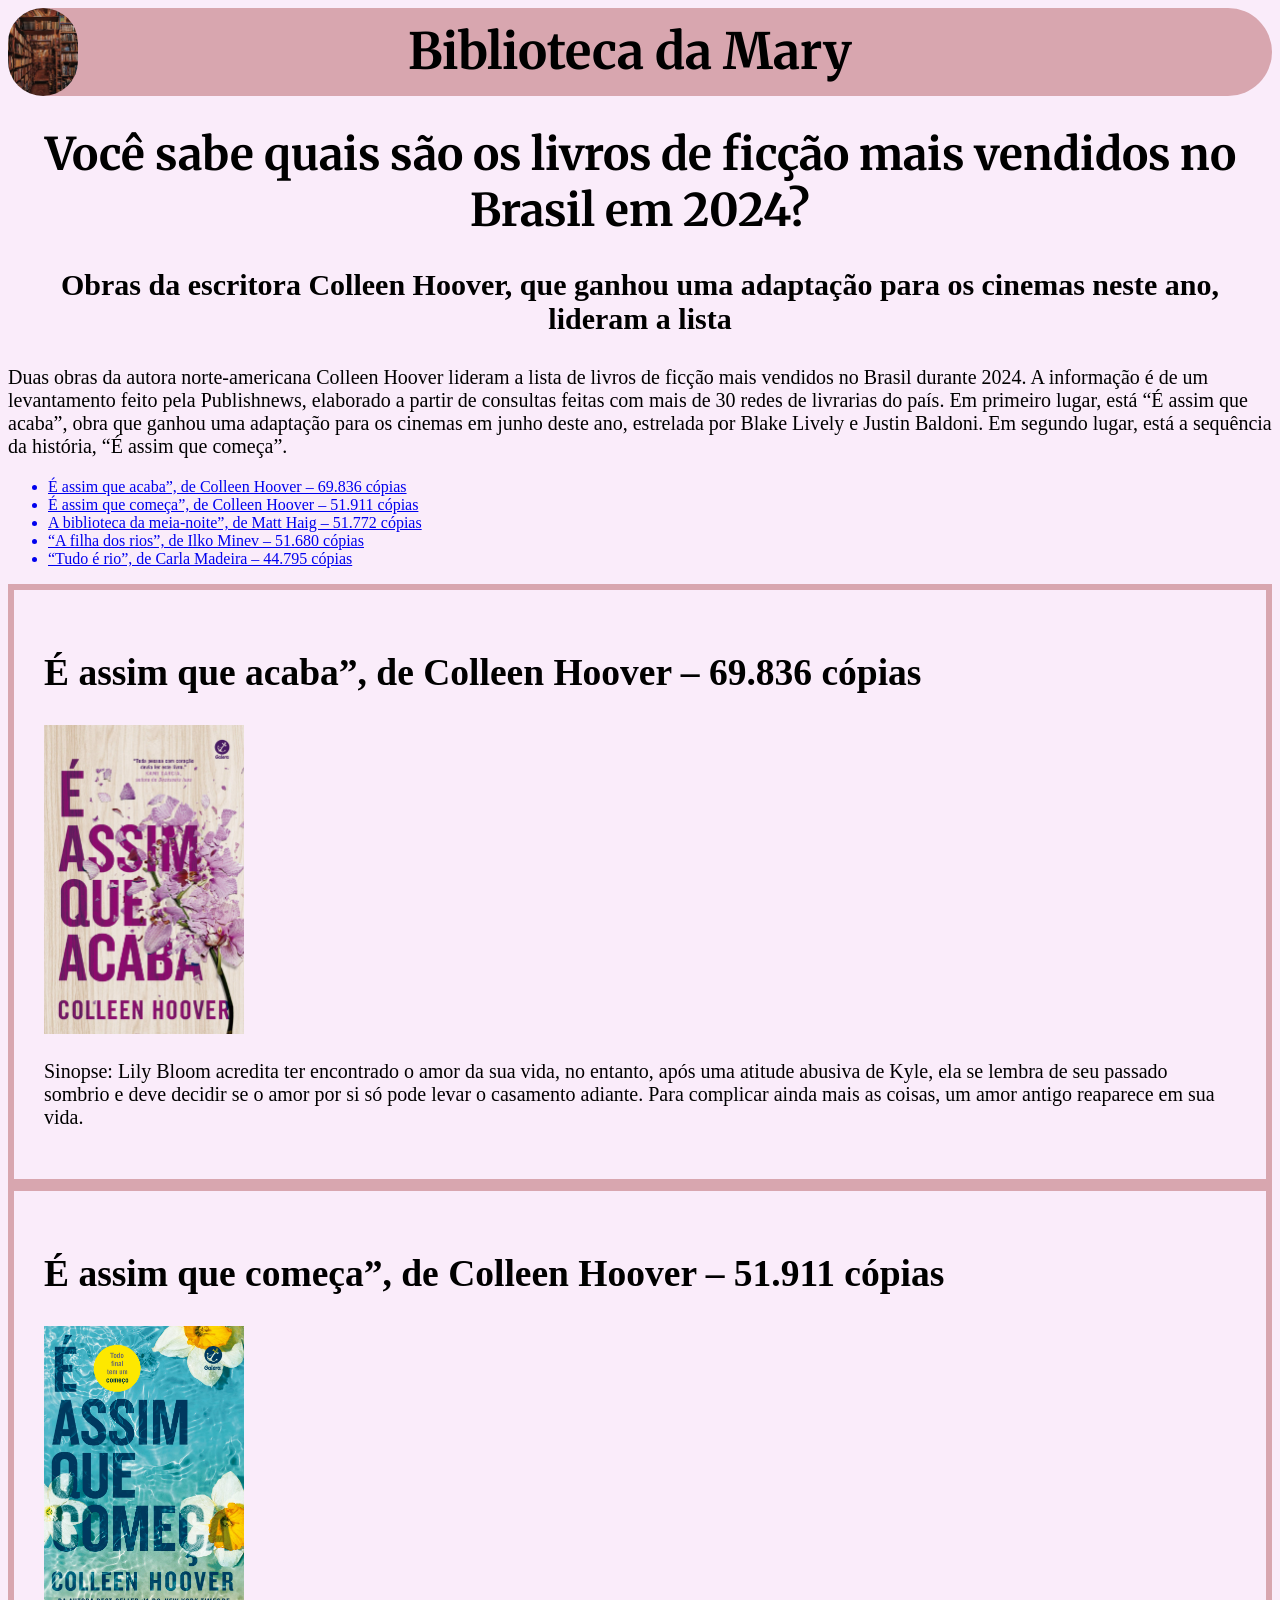
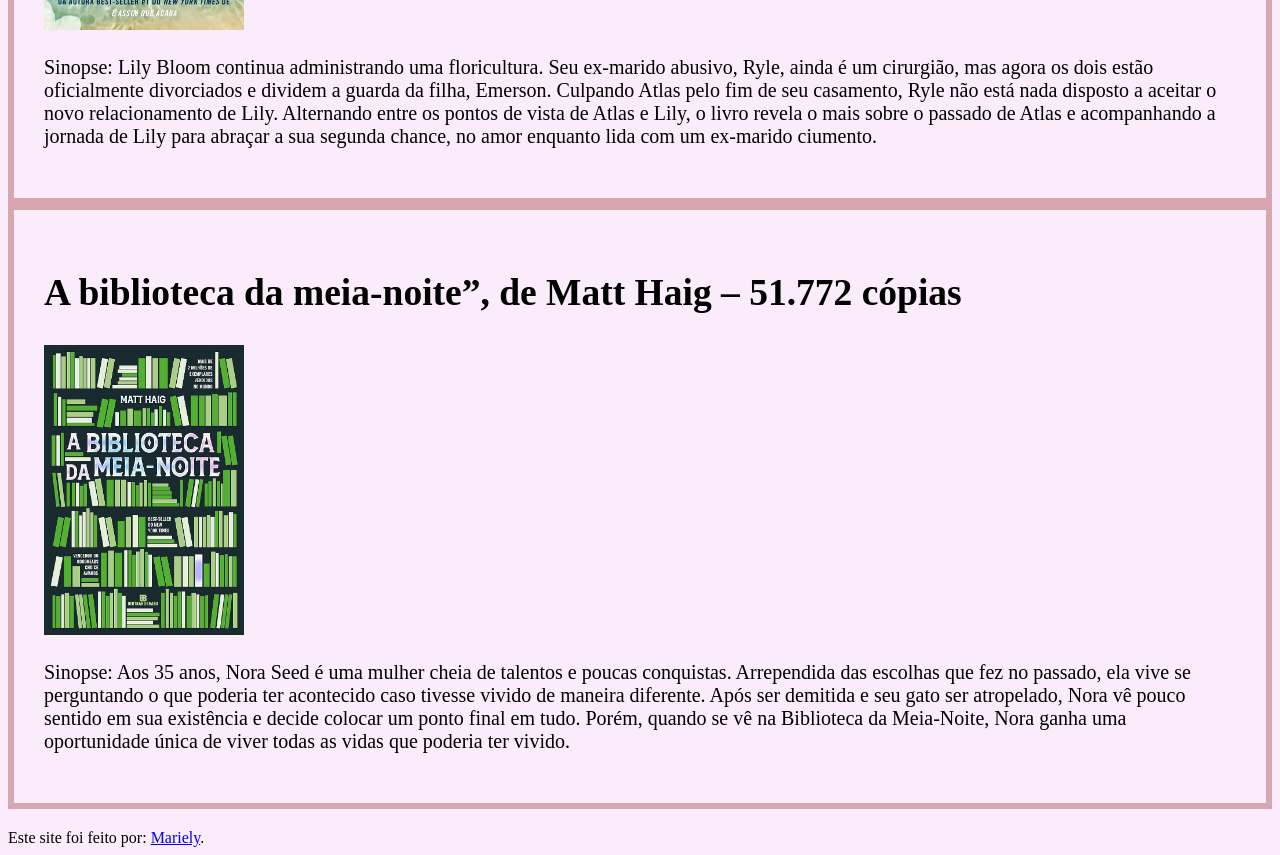
==== index.html @ 66b14ae4 "Update index.html" ====
<!DOCTYPE html>
<html lang="PT-BR">
  <head>
    <link rel="stylesheet" href="estilo.css">
    <link rel="stylesheet" href="MF.html">
    <header>
        
        <img src="IMG/Biblioteca.jpg" alt="logo" class="logo">
        <div class="nome">Biblioteca da Mary</div>
        
    </header>
    <meta charset="UTF-8" />
    <meta name="viewport" content="width=device-width, initial-scale=1.0" />
    <title>3 livros de horror</title>
  </head>
  <!--Essa página foi criada utilizando como base o conteúdo do artigo do site: https://www.cnnbrasil.com.br/entretenimento/veja-quais-foram-os-livros-de-ficcao-mais-vendidos-no-brasil-em-2024/
Autor: Fernanda Pinottida CNN
02/01/2025 às 18:37 | Atualizado 02/01/2025 às 18:44 -->
  <body>
    <div class="conteudo-principal">
      <h1>
        Você sabe quais são os livros de ficção mais vendidos no Brasil em 2024?
      </h1>
      <h3>Obras da escritora Colleen Hoover, que ganhou uma adaptação para os cinemas neste ano, lideram a lista</h3>

      <p>
        Duas obras da autora norte-americana Colleen Hoover lideram a lista de livros de ficção mais vendidos no Brasil durante 2024. A informação é de um levantamento feito pela Publishnews, elaborado a partir de consultas feitas com mais de 30 redes de livrarias do país.

        Em primeiro lugar, está “É assim que acaba”, obra que ganhou uma adaptação para os cinemas em junho deste ano, estrelada por Blake Lively e Justin Baldoni. Em segundo lugar, está a sequência da história, “É assim que começa”.
      </p>

      <nav>
        <ul>
          <a href="#acaba"><li>É assim que acaba”, de Colleen Hoover – 69.836 cópias</li></a>
          <a href="#comeca"><li>É assim que começa”, de Colleen Hoover – 51.911 cópias</li></a>
          <a href="#bbt"><li>A biblioteca da meia-noite”, de Matt Haig – 51.772 cópias</li></a>
          <a href="#"><li>“A filha dos rios”, de Ilko Minev – 51.680 cópias</li></a>
          <a href="#"><li>“Tudo é rio”, de Carla Madeira – 44.795 cópias</li></a>

        </ul>
      </nav>

      <div class="conteudo-livro" id="acaba">
        <h2>É assim que acaba”, de Colleen Hoover – 69.836 cópias</h2>
        <img src="IMG/acaba.jpg" alt="capa do livro IT -  a coisa" />
        <p>
          <span>Sinopse:</span> Lily Bloom acredita ter encontrado o amor da sua vida, no entanto, após uma atitude abusiva de Kyle, ela se lembra de seu passado sombrio e deve decidir se o amor por si só pode levar o casamento adiante. Para complicar ainda mais as coisas, um amor antigo reaparece em sua vida. 
        </p>

      
      </div>

      <div class="conteudo-livro" id="comeca">
        <h2>É assim que começa”, de Colleen Hoover – 51.911 cópias</h2>
        <img
          src="IMG/comeca.jpg"
          alt="capa do livro o rei da terra do nunca"
        />
        <p>
          <span>Sinopse:</span> Lily Bloom continua administrando uma floricultura. Seu ex-marido abusivo, Ryle, ainda é um cirurgião, mas agora os dois estão oficialmente divorciados e dividem a guarda da filha, Emerson. Culpando Atlas pelo fim de seu casamento, Ryle não está nada disposto a aceitar o novo relacionamento de Lily. Alternando entre os pontos de vista de Atlas e Lily, o livro revela o mais sobre o passado de Atlas e acompanhando a jornada de Lily para abraçar a sua segunda chance, no amor enquanto lida com um ex-marido ciumento.
        </p>
        
      </div>

      <div class="conteudo-livro" id="bbt">
        <h2>A biblioteca da meia-noite”, de Matt Haig – 51.772 cópias</h2>
        <img src="IMG/bbt.jpg" alt="capa do livro o corvo e outas histórias" />
        <p>
          <span>Sinopse:</span> Aos 35 anos, Nora Seed é uma mulher cheia de talentos e poucas conquistas. Arrependida das escolhas que fez no passado, ela vive se perguntando o que poderia ter acontecido caso tivesse vivido de maneira diferente. Após ser demitida e seu gato ser atropelado, Nora vê pouco sentido em sua existência e decide colocar um ponto final em tudo. Porém, quando se vê na Biblioteca da Meia-Noite, Nora ganha uma oportunidade única de viver todas as vidas que poderia ter vivido.
        </p>
        
      </div>
    </div>
    <footer class="final">Este site foi feito por: <a href="MF.html"> Mariely</a>.</footer>
  </body>
</html>
---- estilo.css ----
@import url('https://fonts.googleapis.com/css2?family=Merriweather:ital,opsz,wght@0,18..144,300..900;1,18..144,300..900&display=swap');

body{
    background-color: rgb(250, 236, 250);
}
h1{

    text-align: center;
    font-family: "Merriweather", serif;
    font-size: 45px;
 
}

img{
    
    width: 200px;
}

h3{
    text-align: center;
    font-size: 30px;
}

p{
    font-size: 20px;
}

.conteudo-livro{
    border: 6px rgb(216, 166, 175) solid ;
    padding: 30px;
}

header{
    background-color: rgb(216, 166, 175);
   border-radius: 160px;
    display: flex;
}
.logo{
    width: 70px;
    border-radius: 700px;

}

@import url('https://fonts.googleapis.com/css2?family=Merriweather:ital,opsz,wght@0,18..144,300..900;1,18..144,300..900&display=swap');
.nome{

    font-family: "Merriweather", serif;
    text-align: center;
    font-size: 50px;
    margin-top: 12px;
    margin-left: 330px;
    font-weight: 700;
}

.conteudo-livro{
    font-size: 25px;
}

.final{

    margin-top: 20px;
    font-size: 20;
}
@import url('https://fonts.googleapis.com/css2?family=Playfair+Display:ital,wght@0,400..900;1,400..900&display=swap');
.titulo{

    background-color: rgb(216, 166, 175) ;
    text-align: center;
    font-size: 50px;
    font-family: "Playfair Display", serif;
}
.foto{
   
    width: 300px;
    font-family: "Playfair Display", serif;
}
.textoo{
    font-size: 50px;
    display: flex;
}
.texto{
   margin-left: 10px;
}
.um{
    text-align: center;
}

.lado{
    display: flex;
}

.imagem{
    height: 150px;
    width: 150px;
}
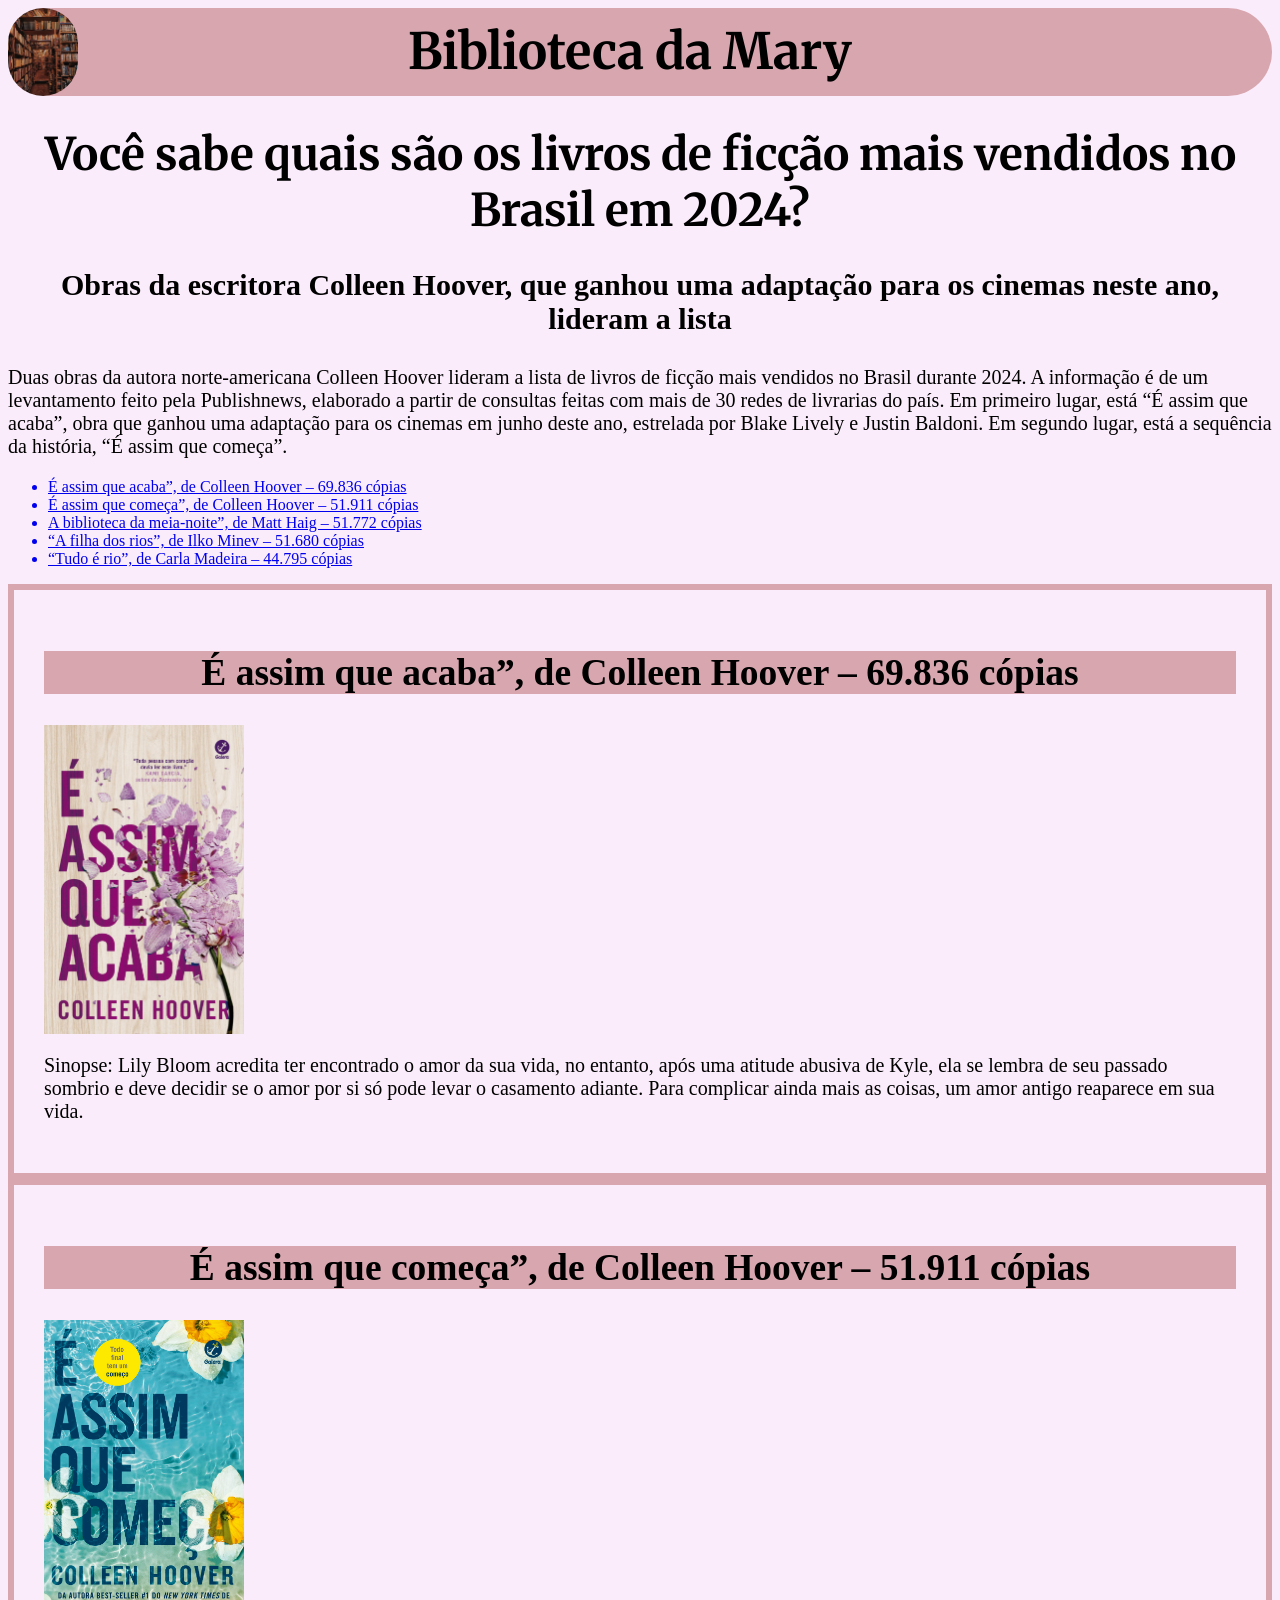
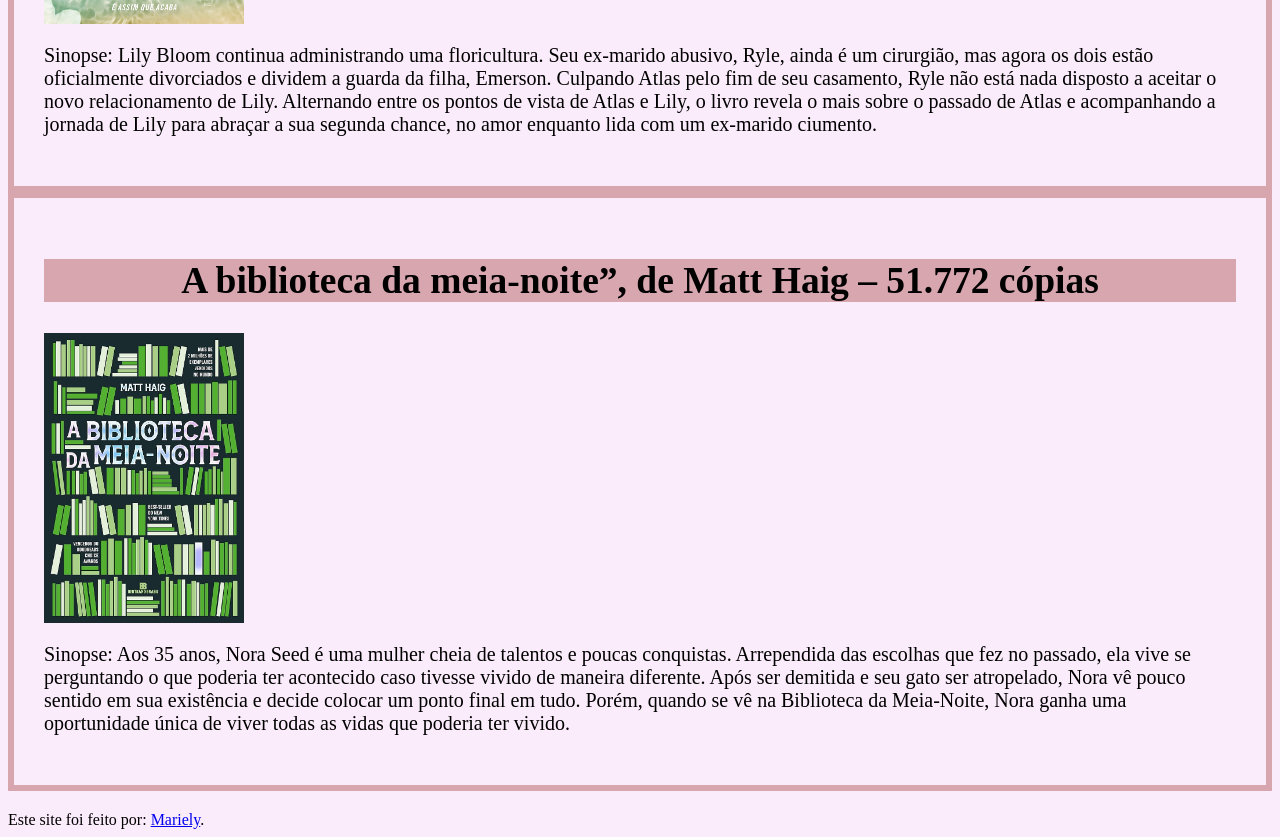
==== commit 1d82b0f7: "Update index.html" ====
--- a/index.html
+++ b/index.html
@@ -41,8 +41,8 @@
       </nav>
 
       <div class="conteudo-livro" id="acaba">
-        <h2>É assim que acaba”, de Colleen Hoover – 69.836 cópias</h2>
-        <img src="IMG/acaba.jpg" alt="capa do livro IT -  a coisa" />
+        <h2 class="acaba">É assim que acaba”, de Colleen Hoover – 69.836 cópias</h2>
+        <img class="acabaimg" src="IMG/acaba.jpg" alt="capa do livro IT -  a coisa" />
         <p>
           <span>Sinopse:</span> Lily Bloom acredita ter encontrado o amor da sua vida, no entanto, após uma atitude abusiva de Kyle, ela se lembra de seu passado sombrio e deve decidir se o amor por si só pode levar o casamento adiante. Para complicar ainda mais as coisas, um amor antigo reaparece em sua vida. 
         </p>
@@ -51,8 +51,8 @@
       </div>
 
       <div class="conteudo-livro" id="comeca">
-        <h2>É assim que começa”, de Colleen Hoover – 51.911 cópias</h2>
-        <img
+        <h2 class="começa">É assim que começa”, de Colleen Hoover – 51.911 cópias</h2>
+        <img class="começaimg"
           src="IMG/comeca.jpg"
           alt="capa do livro o rei da terra do nunca"
         />
@@ -63,8 +63,8 @@
       </div>
 
       <div class="conteudo-livro" id="bbt">
-        <h2>A biblioteca da meia-noite”, de Matt Haig – 51.772 cópias</h2>
-        <img src="IMG/bbt.jpg" alt="capa do livro o corvo e outas histórias" />
+        <h2 class="biblioteca">A biblioteca da meia-noite”, de Matt Haig – 51.772 cópias</h2>
+        <img class="bibliotecaimg" src="IMG/bbt.jpg" alt="capa do livro o corvo e outas histórias" />
         <p>
           <span>Sinopse:</span> Aos 35 anos, Nora Seed é uma mulher cheia de talentos e poucas conquistas. Arrependida das escolhas que fez no passado, ela vive se perguntando o que poderia ter acontecido caso tivesse vivido de maneira diferente. Após ser demitida e seu gato ser atropelado, Nora vê pouco sentido em sua existência e decide colocar um ponto final em tudo. Porém, quando se vê na Biblioteca da Meia-Noite, Nora ganha uma oportunidade única de viver todas as vidas que poderia ter vivido.
         </p>
--- a/estilo.css
+++ b/estilo.css
@@ -74,6 +74,7 @@
    
     width: 300px;
     font-family: "Playfair Display", serif;
+    border: 3px solid rgb(216, 166, 175)
 }
 .textoo{
     font-size: 50px;
@@ -93,4 +94,26 @@
 .imagem{
     height: 150px;
     width: 150px;
-}+}
+.acaba{
+    background-color: rgb(216, 166, 175);
+    text-align: center;
+}
+.começa{
+    background-color: rgb(216, 166, 175);
+    text-align: center;
+}
+.biblioteca{
+    background-color: rgb(216, 166, 175);
+    text-align: center;
+}
+.começaimg{
+display: flex;
+}
+.acabaimg{
+display: flex;
+}
+.bibliotecaimg{
+display: flex;
+}
+    
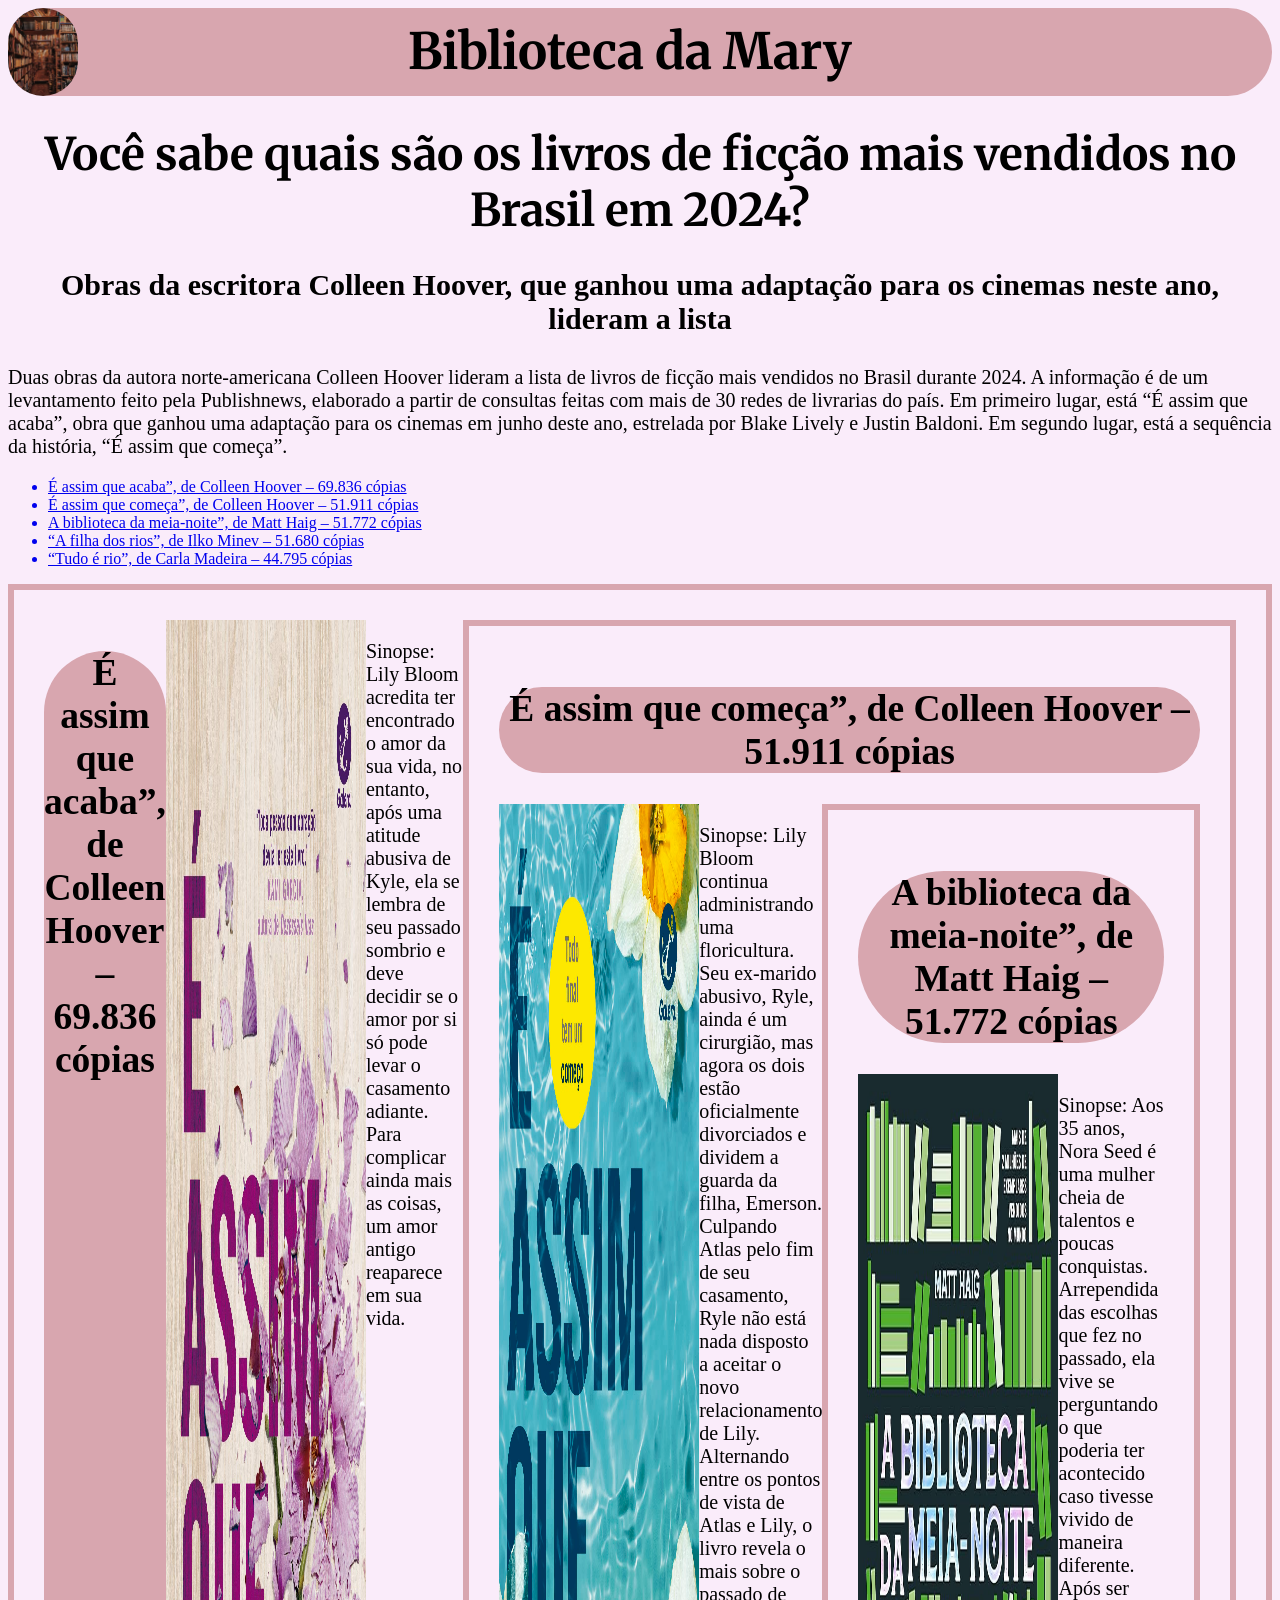
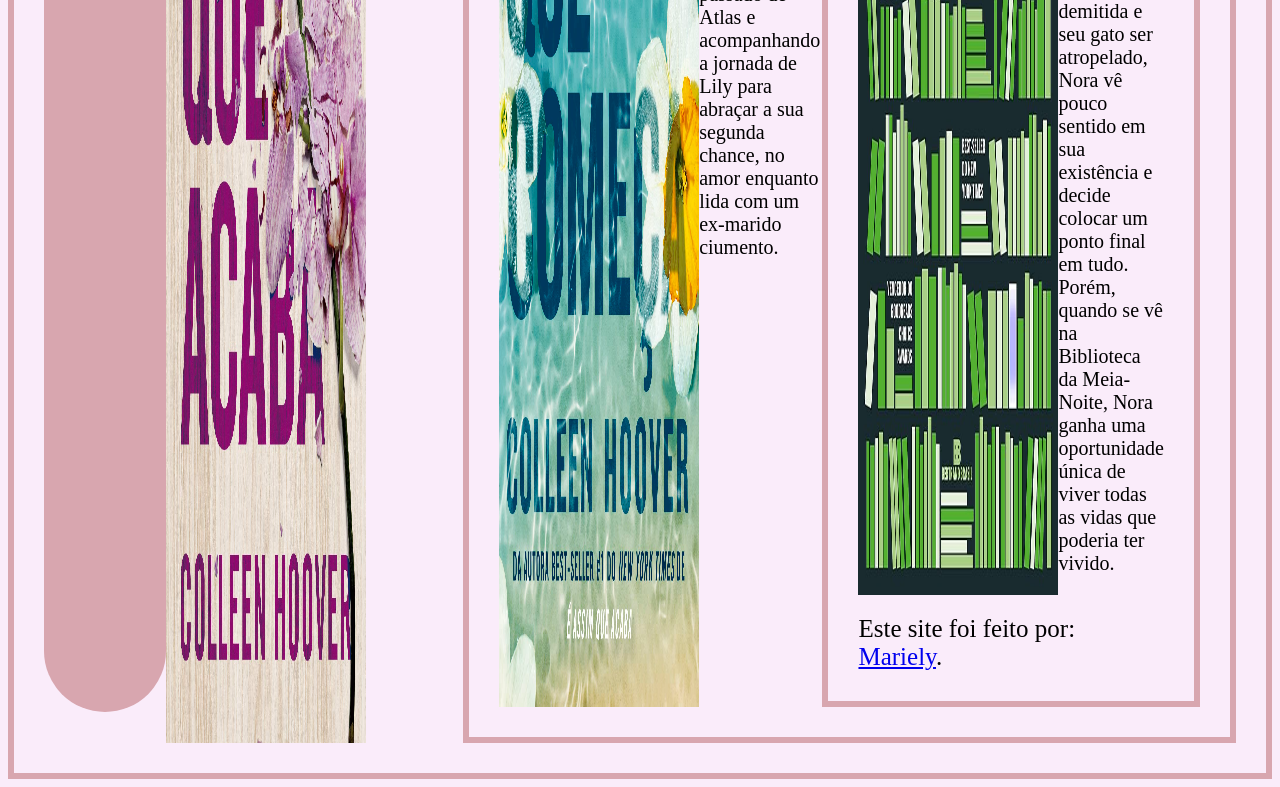
==== commit ef2c84b6: "Update index.html" ====
--- a/index.html
+++ b/index.html
@@ -41,33 +41,42 @@
       </nav>
 
       <div class="conteudo-livro" id="acaba">
+
+        <div class="acabaimg">
         <h2 class="acaba">É assim que acaba”, de Colleen Hoover – 69.836 cópias</h2>
-        <img class="acabaimg" src="IMG/acaba.jpg" alt="capa do livro IT -  a coisa" />
+        <img  src="IMG/acaba.jpg" alt="capa do livro IT -  a coisa" />
         <p>
           <span>Sinopse:</span> Lily Bloom acredita ter encontrado o amor da sua vida, no entanto, após uma atitude abusiva de Kyle, ela se lembra de seu passado sombrio e deve decidir se o amor por si só pode levar o casamento adiante. Para complicar ainda mais as coisas, um amor antigo reaparece em sua vida. 
         </p>
+          <div>
 
       
       </div>
 
       <div class="conteudo-livro" id="comeca">
         <h2 class="começa">É assim que começa”, de Colleen Hoover – 51.911 cópias</h2>
-        <img class="começaimg"
+
+        <div class="começaimg">
+        <img
           src="IMG/comeca.jpg"
           alt="capa do livro o rei da terra do nunca"
         />
         <p>
           <span>Sinopse:</span> Lily Bloom continua administrando uma floricultura. Seu ex-marido abusivo, Ryle, ainda é um cirurgião, mas agora os dois estão oficialmente divorciados e dividem a guarda da filha, Emerson. Culpando Atlas pelo fim de seu casamento, Ryle não está nada disposto a aceitar o novo relacionamento de Lily. Alternando entre os pontos de vista de Atlas e Lily, o livro revela o mais sobre o passado de Atlas e acompanhando a jornada de Lily para abraçar a sua segunda chance, no amor enquanto lida com um ex-marido ciumento.
         </p>
+          <div>
         
       </div>
 
       <div class="conteudo-livro" id="bbt">
         <h2 class="biblioteca">A biblioteca da meia-noite”, de Matt Haig – 51.772 cópias</h2>
-        <img class="bibliotecaimg" src="IMG/bbt.jpg" alt="capa do livro o corvo e outas histórias" />
+
+        <div class="bibliotecaimg">
+        <img src="IMG/bbt.jpg" alt="capa do livro o corvo e outas histórias" />
         <p>
           <span>Sinopse:</span> Aos 35 anos, Nora Seed é uma mulher cheia de talentos e poucas conquistas. Arrependida das escolhas que fez no passado, ela vive se perguntando o que poderia ter acontecido caso tivesse vivido de maneira diferente. Após ser demitida e seu gato ser atropelado, Nora vê pouco sentido em sua existência e decide colocar um ponto final em tudo. Porém, quando se vê na Biblioteca da Meia-Noite, Nora ganha uma oportunidade única de viver todas as vidas que poderia ter vivido.
         </p>
+          <div>
         
       </div>
     </div>
--- a/estilo.css
+++ b/estilo.css
@@ -98,14 +98,17 @@
 .acaba{
     background-color: rgb(216, 166, 175);
     text-align: center;
+    border-radius: 160px;
 }
 .começa{
     background-color: rgb(216, 166, 175);
     text-align: center;
+    border-radius: 160px;
 }
 .biblioteca{
     background-color: rgb(216, 166, 175);
     text-align: center;
+    border-radius: 160px;
 }
 .começaimg{
 display: flex;
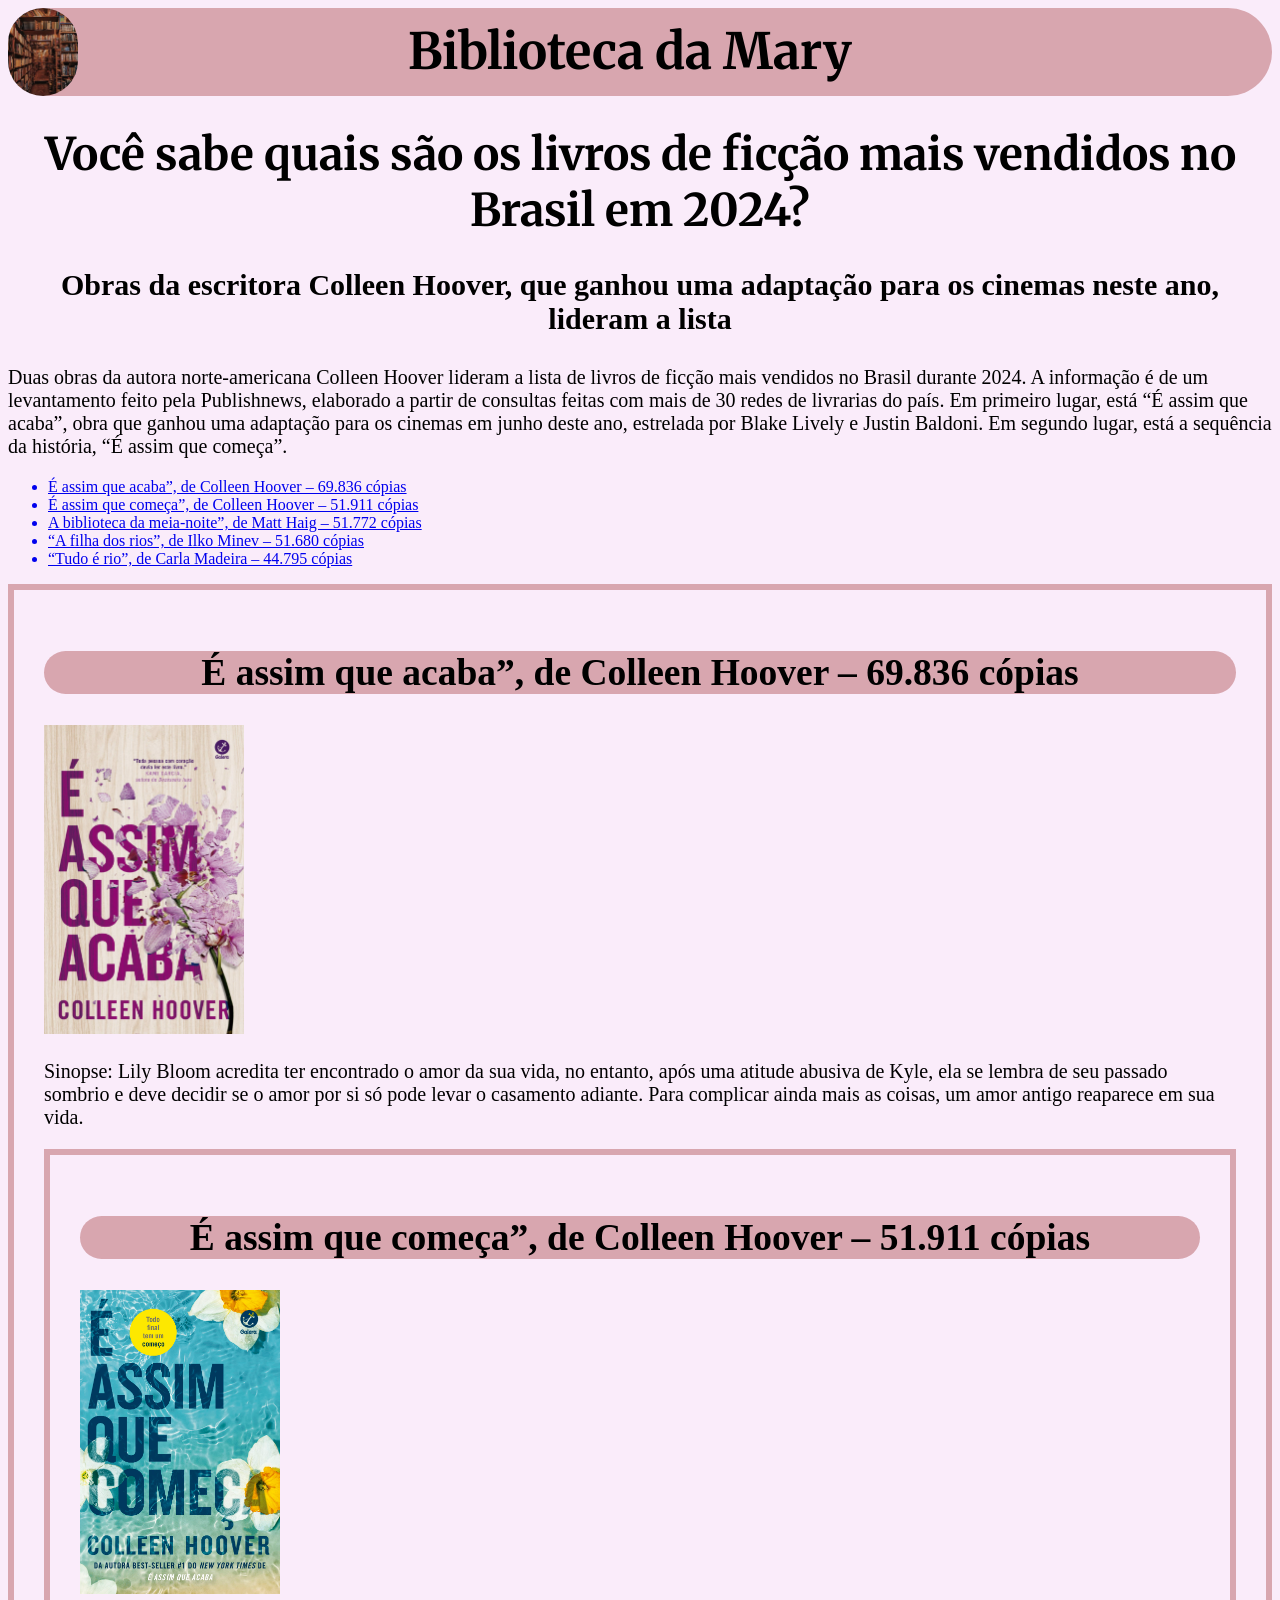
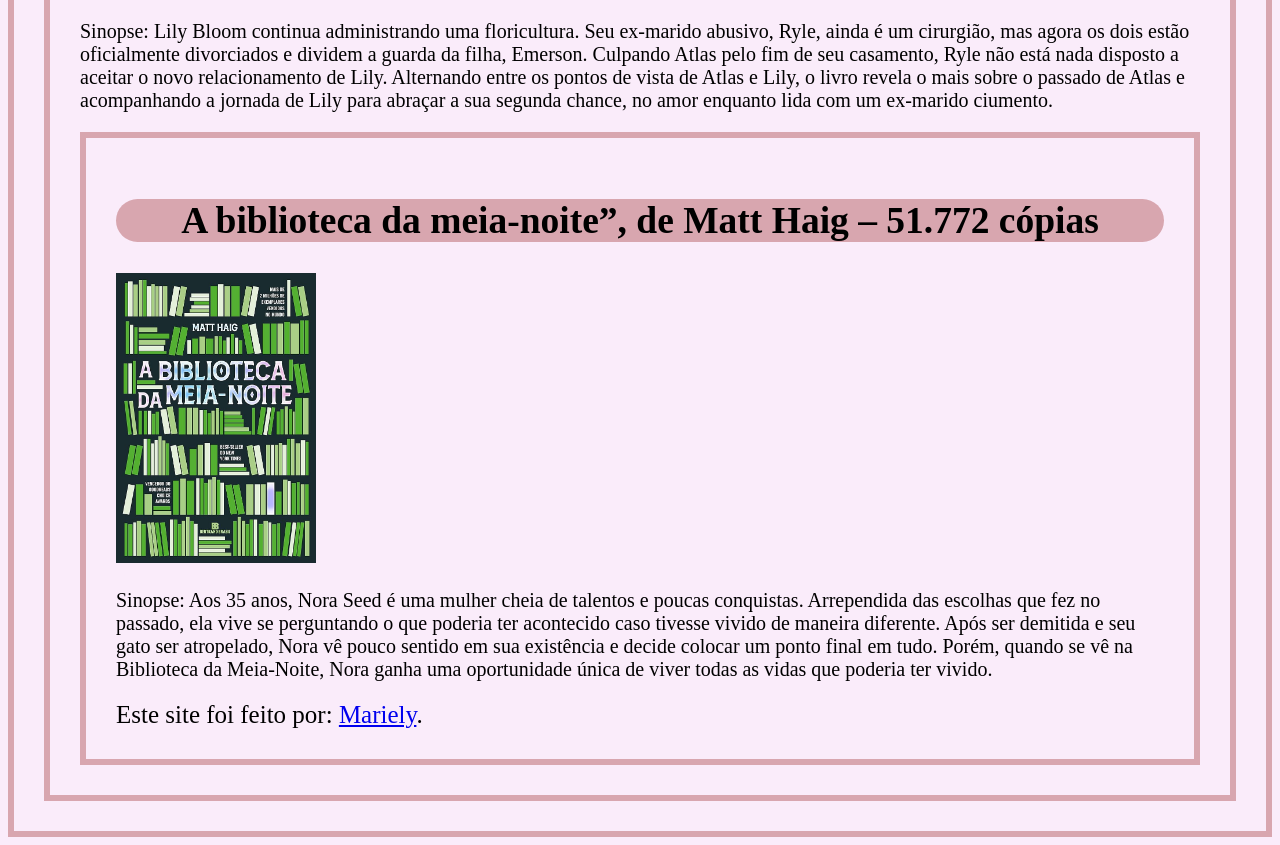
==== commit 68953f0f: "Update index.html" ====
--- a/index.html
+++ b/index.html
@@ -42,8 +42,10 @@
 
       <div class="conteudo-livro" id="acaba">
 
-        <div class="acabaimg">
+       
         <h2 class="acaba">É assim que acaba”, de Colleen Hoover – 69.836 cópias</h2>
+
+         <div class="acabaimg">
         <img  src="IMG/acaba.jpg" alt="capa do livro IT -  a coisa" />
         <p>
           <span>Sinopse:</span> Lily Bloom acredita ter encontrado o amor da sua vida, no entanto, após uma atitude abusiva de Kyle, ela se lembra de seu passado sombrio e deve decidir se o amor por si só pode levar o casamento adiante. Para complicar ainda mais as coisas, um amor antigo reaparece em sua vida. 
--- a/estilo.css
+++ b/estilo.css
@@ -110,13 +110,5 @@
     text-align: center;
     border-radius: 160px;
 }
-.começaimg{
-display: flex;
-}
-.acabaimg{
-display: flex;
-}
-.bibliotecaimg{
-display: flex;
-}
+
     
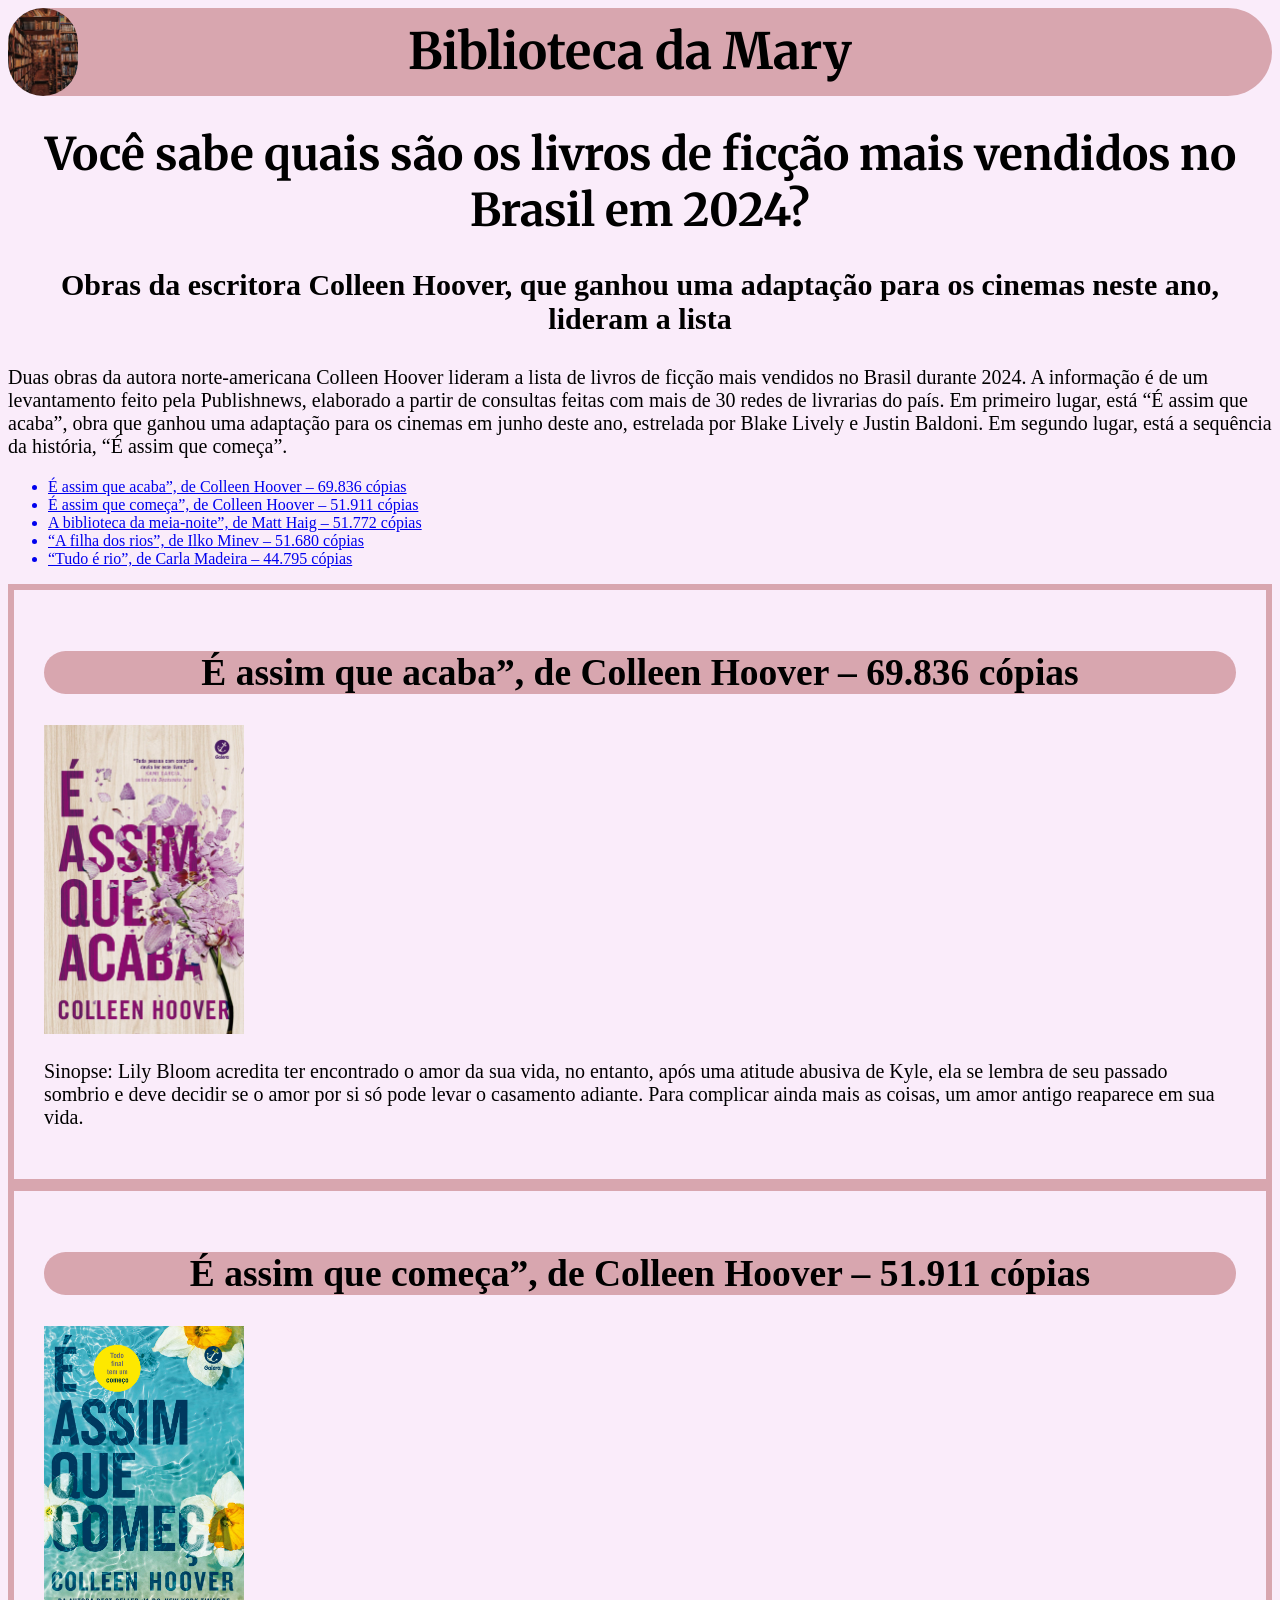
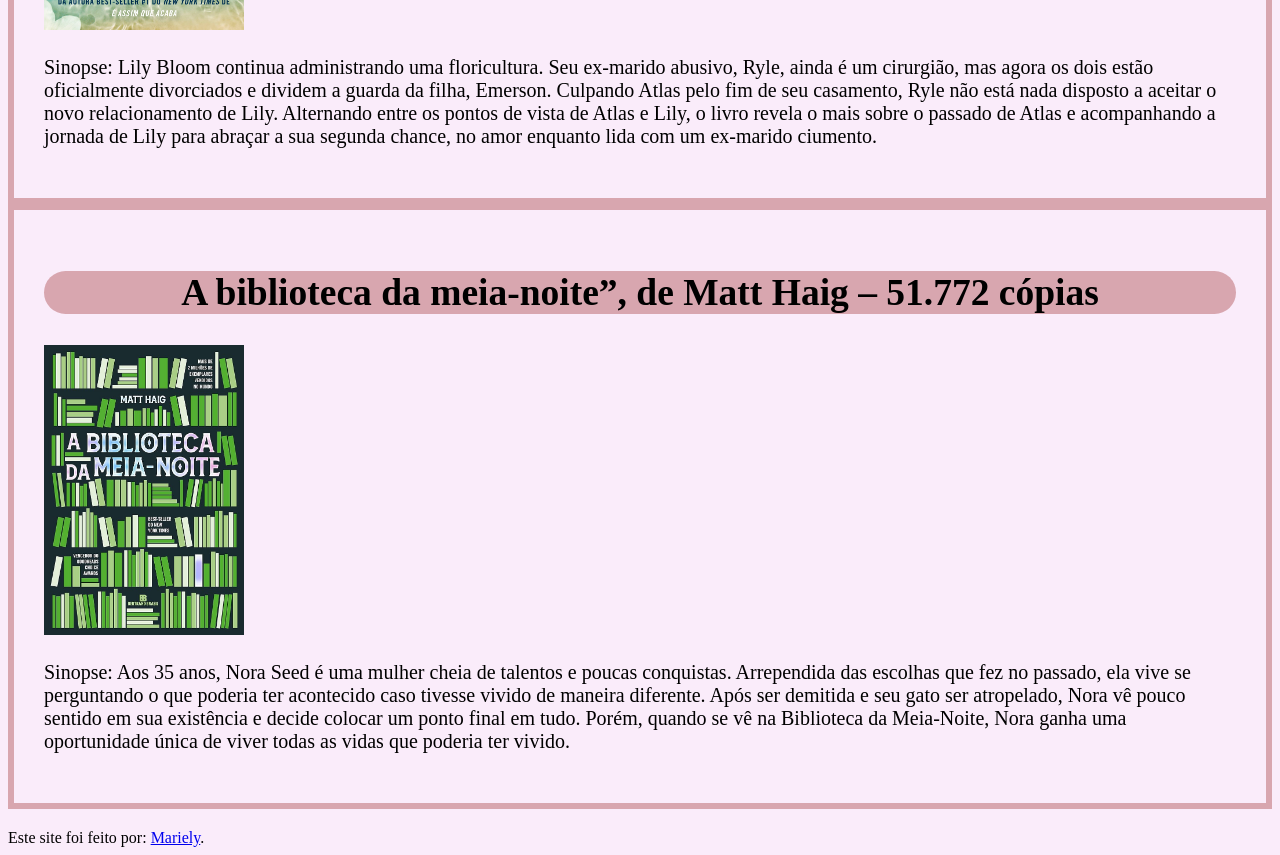
==== commit 18893c63: "Update index.html" ====
--- a/index.html
+++ b/index.html
@@ -45,12 +45,11 @@
        
         <h2 class="acaba">É assim que acaba”, de Colleen Hoover – 69.836 cópias</h2>
 
-         <div class="acabaimg">
         <img  src="IMG/acaba.jpg" alt="capa do livro IT -  a coisa" />
         <p>
           <span>Sinopse:</span> Lily Bloom acredita ter encontrado o amor da sua vida, no entanto, após uma atitude abusiva de Kyle, ela se lembra de seu passado sombrio e deve decidir se o amor por si só pode levar o casamento adiante. Para complicar ainda mais as coisas, um amor antigo reaparece em sua vida. 
         </p>
-          <div>
+       
 
       
       </div>
@@ -58,7 +57,7 @@
       <div class="conteudo-livro" id="comeca">
         <h2 class="começa">É assim que começa”, de Colleen Hoover – 51.911 cópias</h2>
 
-        <div class="começaimg">
+     
         <img
           src="IMG/comeca.jpg"
           alt="capa do livro o rei da terra do nunca"
@@ -66,19 +65,19 @@
         <p>
           <span>Sinopse:</span> Lily Bloom continua administrando uma floricultura. Seu ex-marido abusivo, Ryle, ainda é um cirurgião, mas agora os dois estão oficialmente divorciados e dividem a guarda da filha, Emerson. Culpando Atlas pelo fim de seu casamento, Ryle não está nada disposto a aceitar o novo relacionamento de Lily. Alternando entre os pontos de vista de Atlas e Lily, o livro revela o mais sobre o passado de Atlas e acompanhando a jornada de Lily para abraçar a sua segunda chance, no amor enquanto lida com um ex-marido ciumento.
         </p>
-          <div>
+     
         
       </div>
 
       <div class="conteudo-livro" id="bbt">
         <h2 class="biblioteca">A biblioteca da meia-noite”, de Matt Haig – 51.772 cópias</h2>
 
-        <div class="bibliotecaimg">
+      
         <img src="IMG/bbt.jpg" alt="capa do livro o corvo e outas histórias" />
         <p>
           <span>Sinopse:</span> Aos 35 anos, Nora Seed é uma mulher cheia de talentos e poucas conquistas. Arrependida das escolhas que fez no passado, ela vive se perguntando o que poderia ter acontecido caso tivesse vivido de maneira diferente. Após ser demitida e seu gato ser atropelado, Nora vê pouco sentido em sua existência e decide colocar um ponto final em tudo. Porém, quando se vê na Biblioteca da Meia-Noite, Nora ganha uma oportunidade única de viver todas as vidas que poderia ter vivido.
         </p>
-          <div>
+      
         
       </div>
     </div>
--- a/estilo.css
+++ b/estilo.css
@@ -74,7 +74,7 @@
    
     width: 300px;
     font-family: "Playfair Display", serif;
-    border: 3px solid rgb(216, 166, 175)
+    border: 5px solid rgb(216, 166, 175)
 }
 .textoo{
     font-size: 50px;
@@ -110,5 +110,14 @@
     text-align: center;
     border-radius: 160px;
 }
+.acabaimg{
+display: flex;
+}
+.começaimg{
+display: flex;
+}
+.bibliotecaimg{
+display: flex;
+}
 
     
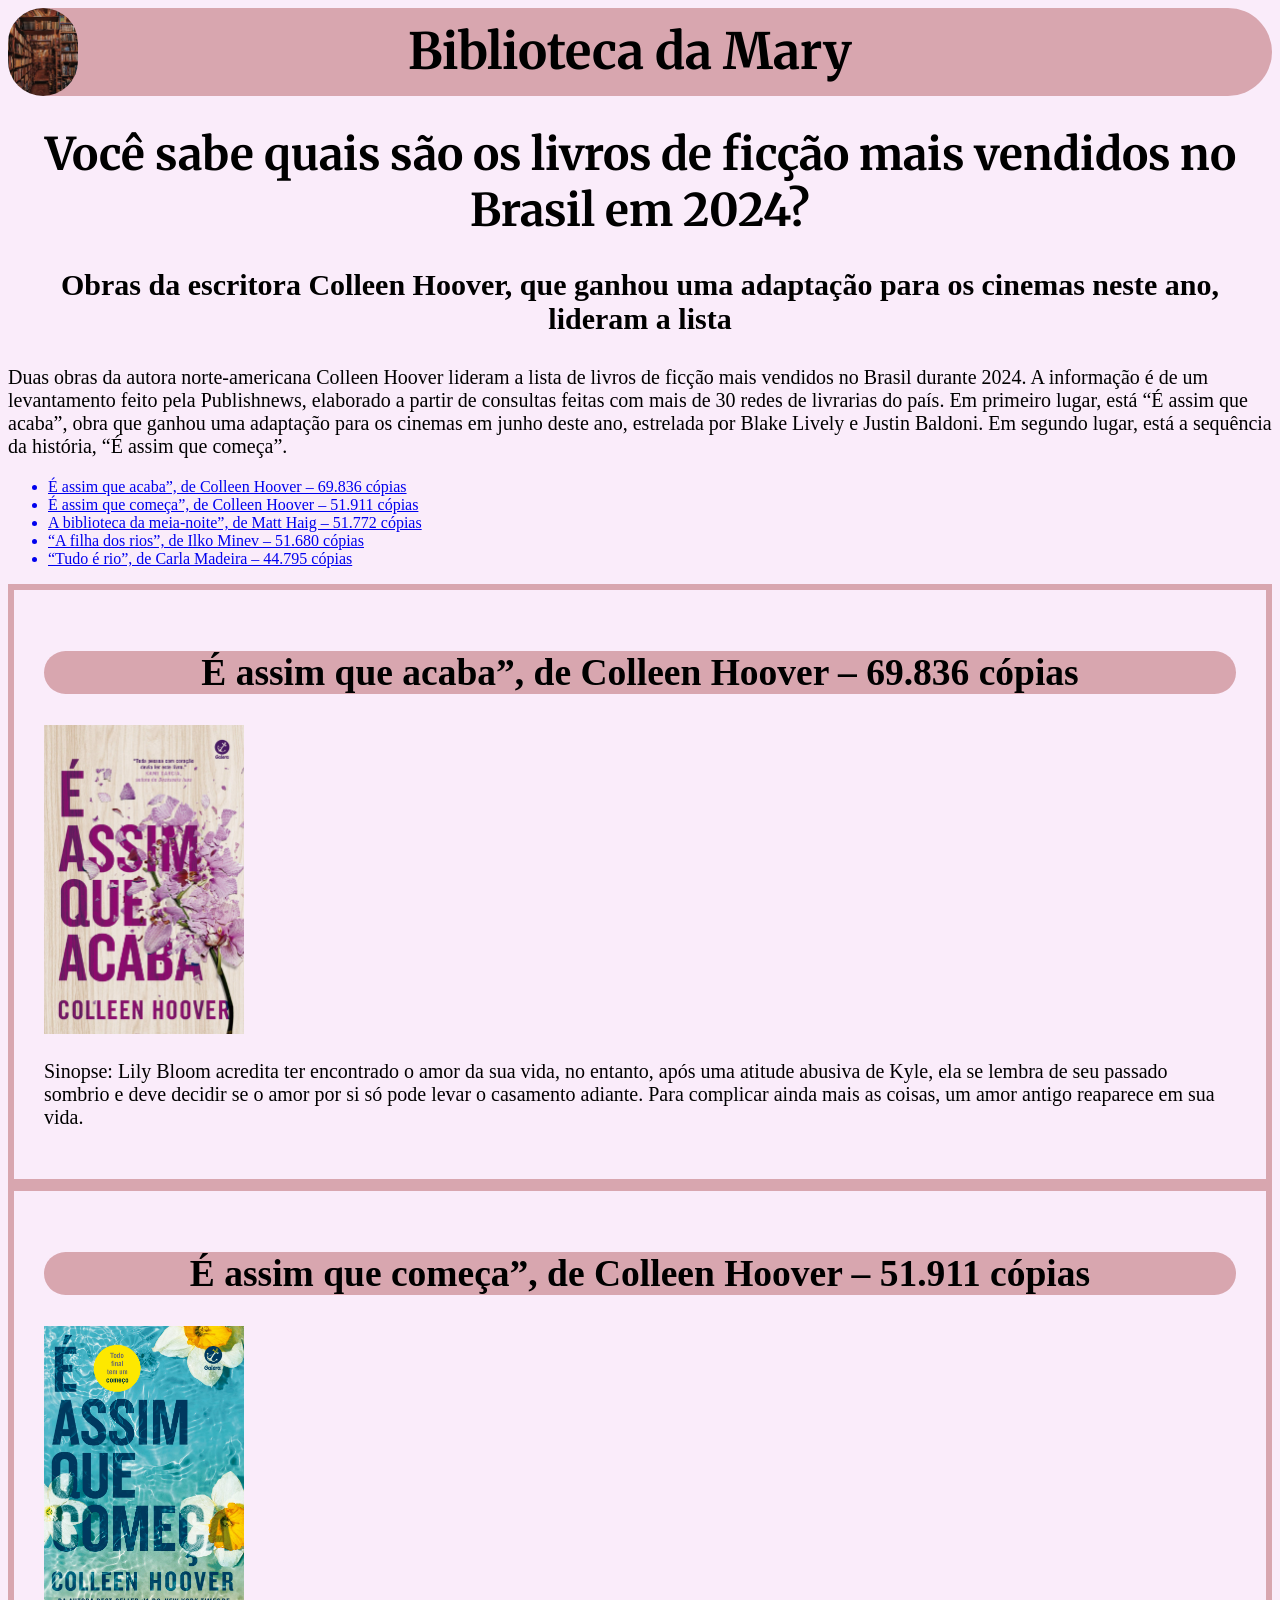
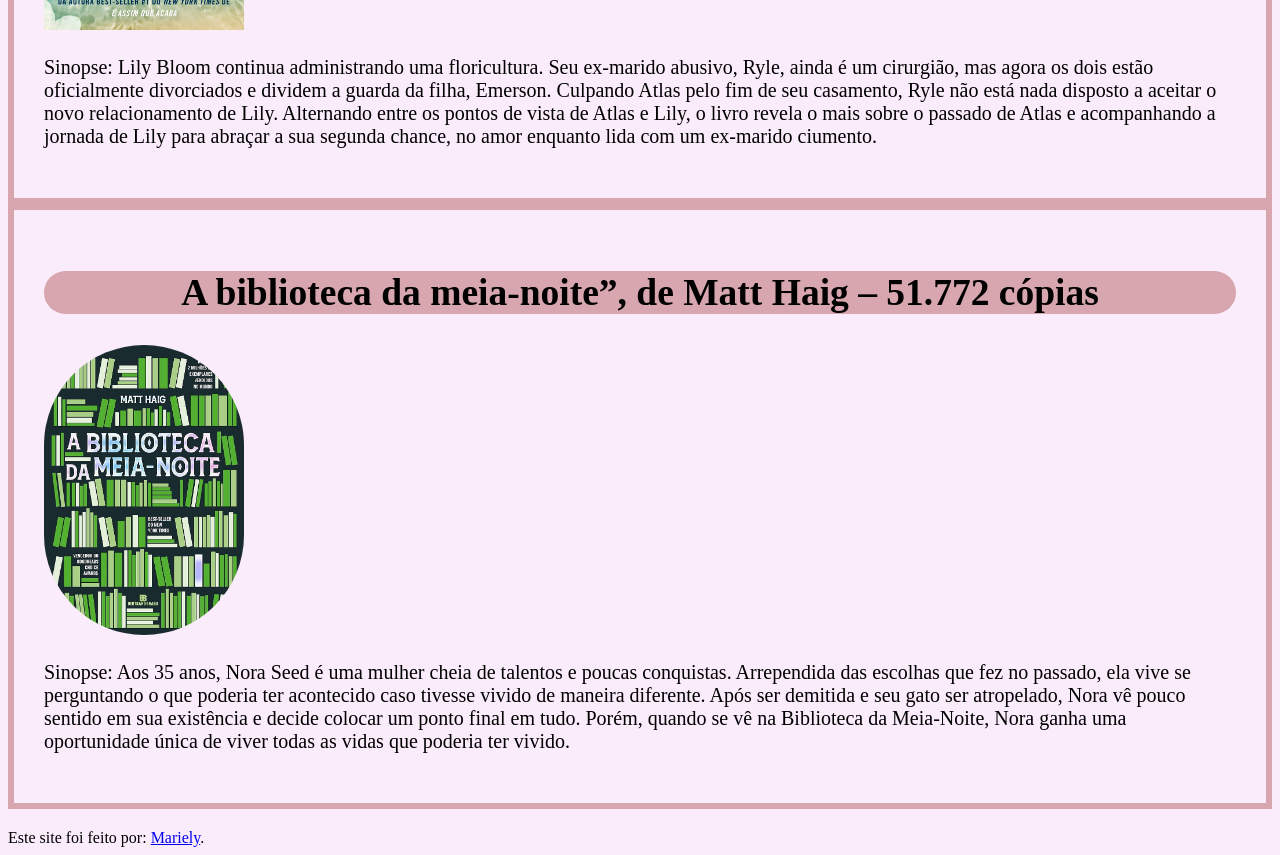
==== commit 20e5072a: "Update index.html" ====
--- a/index.html
+++ b/index.html
@@ -45,7 +45,7 @@
        
         <h2 class="acaba">É assim que acaba”, de Colleen Hoover – 69.836 cópias</h2>
 
-        <img  src="IMG/acaba.jpg" alt="capa do livro IT -  a coisa" />
+        <img class="acabaimg" src="IMG/acaba.jpg" alt="capa do livro IT -  a coisa" />
         <p>
           <span>Sinopse:</span> Lily Bloom acredita ter encontrado o amor da sua vida, no entanto, após uma atitude abusiva de Kyle, ela se lembra de seu passado sombrio e deve decidir se o amor por si só pode levar o casamento adiante. Para complicar ainda mais as coisas, um amor antigo reaparece em sua vida. 
         </p>
@@ -58,7 +58,7 @@
         <h2 class="começa">É assim que começa”, de Colleen Hoover – 51.911 cópias</h2>
 
      
-        <img
+        <img class="começaimg"
           src="IMG/comeca.jpg"
           alt="capa do livro o rei da terra do nunca"
         />
@@ -73,7 +73,8 @@
         <h2 class="biblioteca">A biblioteca da meia-noite”, de Matt Haig – 51.772 cópias</h2>
 
       
-        <img src="IMG/bbt.jpg" alt="capa do livro o corvo e outas histórias" />
+        <img class="biblioteca"
+        src="IMG/bbt.jpg" alt="capa do livro o corvo e outas histórias" />
         <p>
           <span>Sinopse:</span> Aos 35 anos, Nora Seed é uma mulher cheia de talentos e poucas conquistas. Arrependida das escolhas que fez no passado, ela vive se perguntando o que poderia ter acontecido caso tivesse vivido de maneira diferente. Após ser demitida e seu gato ser atropelado, Nora vê pouco sentido em sua existência e decide colocar um ponto final em tudo. Porém, quando se vê na Biblioteca da Meia-Noite, Nora ganha uma oportunidade única de viver todas as vidas que poderia ter vivido.
         </p>
--- a/estilo.css
+++ b/estilo.css
@@ -110,14 +110,4 @@
     text-align: center;
     border-radius: 160px;
 }
-.acabaimg{
-display: flex;
-}
-.começaimg{
-display: flex;
-}
-.bibliotecaimg{
-display: flex;
-}
 
-    
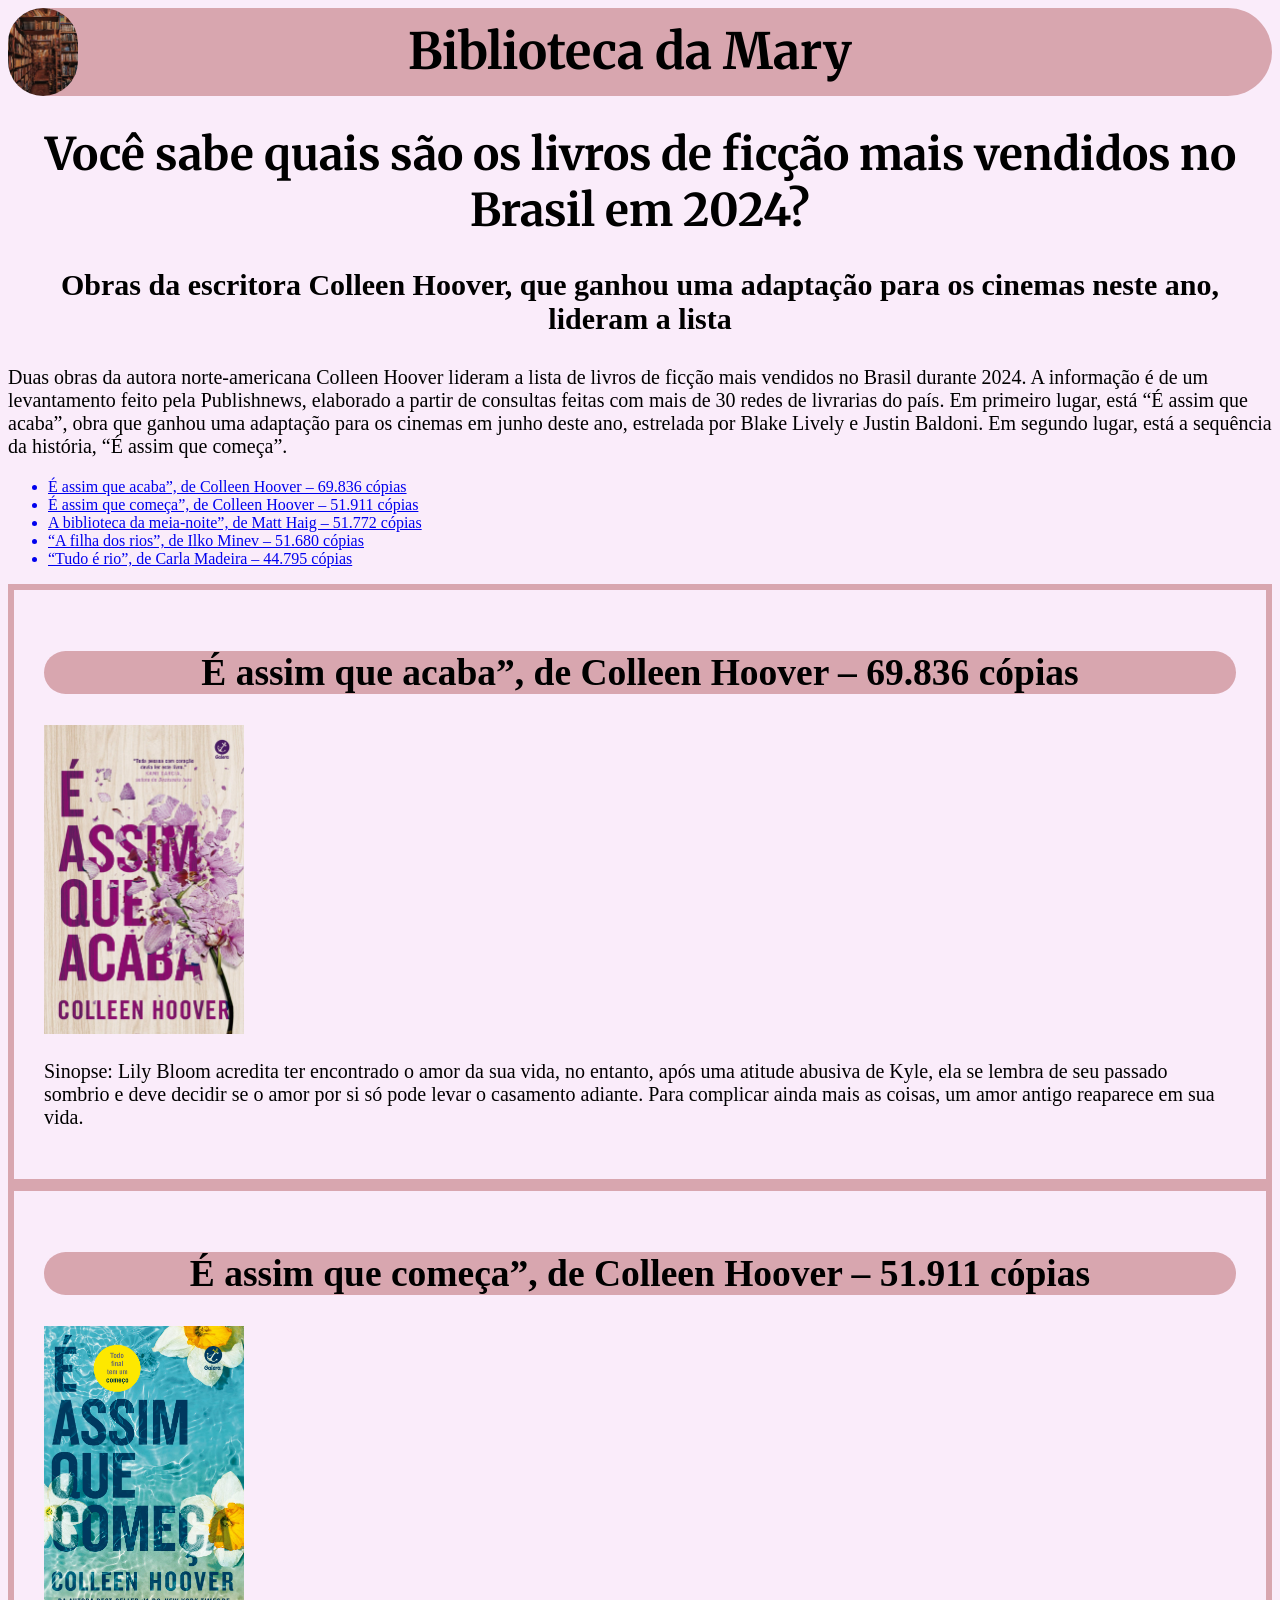
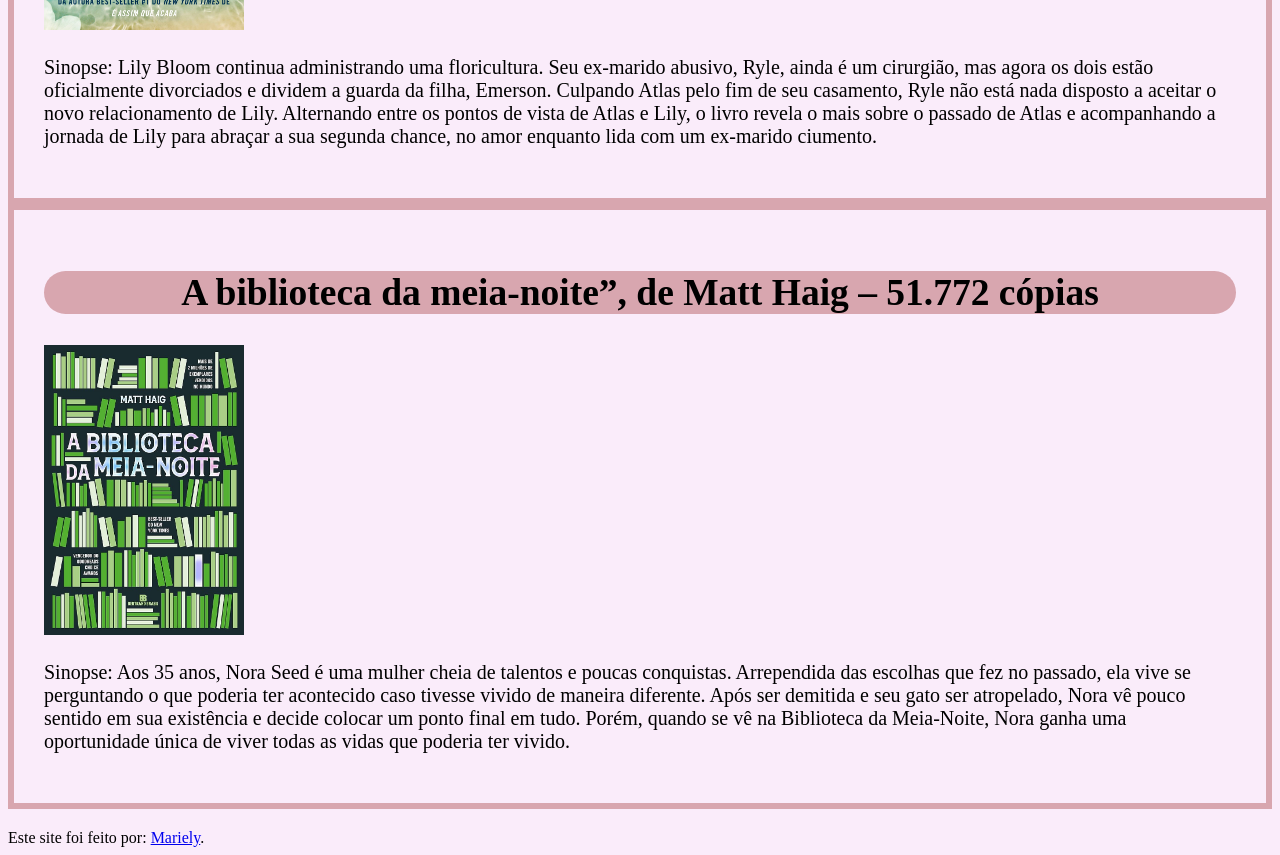
==== commit 882ea149: "Update index.html" ====
--- a/index.html
+++ b/index.html
@@ -73,7 +73,7 @@
         <h2 class="biblioteca">A biblioteca da meia-noite”, de Matt Haig – 51.772 cópias</h2>
 
       
-        <img class="biblioteca"
+        <img class="bibliotecaimg"
         src="IMG/bbt.jpg" alt="capa do livro o corvo e outas histórias" />
         <p>
           <span>Sinopse:</span> Aos 35 anos, Nora Seed é uma mulher cheia de talentos e poucas conquistas. Arrependida das escolhas que fez no passado, ela vive se perguntando o que poderia ter acontecido caso tivesse vivido de maneira diferente. Após ser demitida e seu gato ser atropelado, Nora vê pouco sentido em sua existência e decide colocar um ponto final em tudo. Porém, quando se vê na Biblioteca da Meia-Noite, Nora ganha uma oportunidade única de viver todas as vidas que poderia ter vivido.
--- a/estilo.css
+++ b/estilo.css
@@ -110,4 +110,13 @@
     text-align: center;
     border-radius: 160px;
 }
+.começaimg{
+ text-align: center;
+}
+.acabaimg{
+ text-align: center;
+}
+.bibliotecaimg{
+ text-align: center;
+}
 
